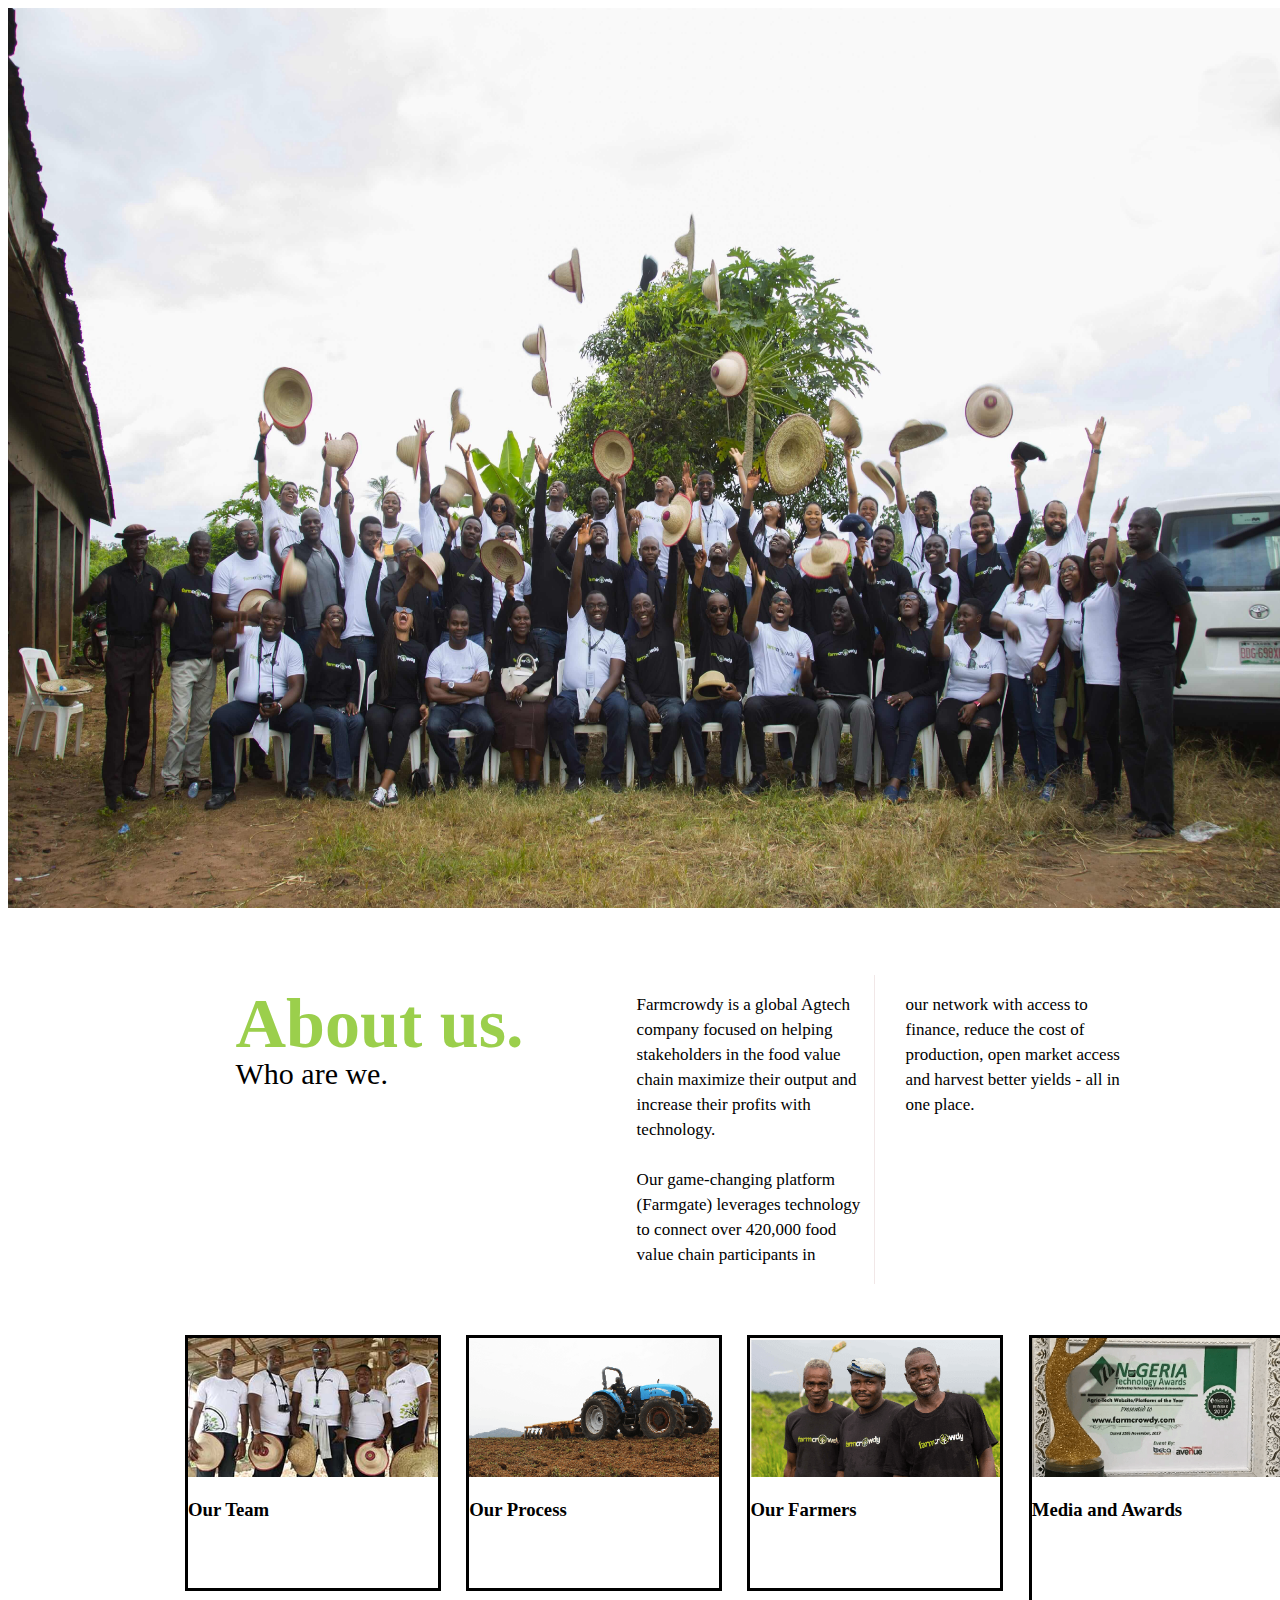
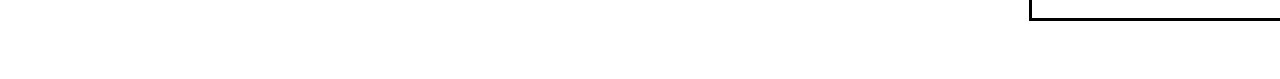
==== about.html @ 0b9188e9 "About" ====
<!DOCTYPE html>
<html lang="en">
<head>
    <meta charset="UTF-8">
    <meta http-equiv="X-UA-Compatible" content="IE=edge">
    <meta name="viewport" content="width=, initial-scale=1.0">
    <title>Document</title>
    <link rel="stylesheet" href="./css/about.css">
</head>
<body>
    
    <section>

        <img class="about-bg" src="./images/farmcrowdy_family.jpg" alt="">
    </section>
    
   <section class="about_sec2">

        <div class="sec2-1">

            <div class="sec2-2">

                <h1 class="sec2-3"> About us.</h1>

                <p class="sec2-4"> Who are we. </p>

            </div>
            
            <div class="sec2-5">
                <p class="sec2-6">
                    Farmcrowdy is a global Agtech company focused on helping stakeholders in the food value chain maximize their output and increase their profits with technology.
                    <br> <br>
                    Our game-changing platform (Farmgate) leverages technology to connect over 420,000 food value chain participants in 
                </p>

            </div>

            <div class="sec2-7">

                <p class="sec2-7">

                    our network with access to finance, reduce the cost of production, open market access and harvest better yields - all in one place.

                </p>

            </div>

        </div>


   </section>

   <section>

        <div class="redeemer">

            <div class="re1">

                <img class="re2" src="./images/team.jpg" alt="">

                <h3 class="alive">Our Team </h3>

            </div>

            <div class="victory">

                <img class="re2" src="./images/process.png" alt="">

                <h3 class="alive"> Our Process</h3>

            </div>


            <div class="victory">
                <img class="re2" src="./images/farmers.png" alt="">

                <h3 class="alive">Our Farmers</h3>
            </div>

            <div class="victory2">
                <img class="re2" src="./images/media awards.png" alt="">

                <h3 class="alive">Media and Awards </h3>
            </div>



        </div>


   </section>



</body>
</html>
---- css/about.css ----
body{
    border: 0px;
}


.about-bg{
    width: 100vw;
    height: 100vh;

    
}

.sec2-1{
    display: flex;
    padding-top: 5%;
}


.sec2-2{
    margin-left: 18%;
    margin-top: -3%;

}

.sec2-3{
    color: rgb(155, 207, 76);
    font-size: 70px;
    width: 300px;
    
    
}

.sec2-4{

    font-size: 30px;
    margin-top: -18%;
}

.sec2-5{
    margin-left: 5%;
    width:850px;
    line-height: 25px;
    font-size: 17px;
    border-right: 0.1px solid rgb(241, 231, 231);
    padding-left: 3%;
    text-align: left;

}

.sec2-7{
    margin-left: 2%;
    margin-right: 10%;
    line-height: 25px;
    font-size: 17px;
}

/* End of section 1 */

.redeemer{
    display: flex;
    padding-top: 4%;
    padding-bottom: 4%;
}

.re1{
    margin-left: 14%;
    /* width: 400px; */
    height: 250px;
    border-style: solid;
}

.re2{
    width: 250px;    
}

.victory{
    margin-left: 2%;
    height: 250px;
    border-style: solid;
}

.victory2{
    margin-left: 2%;
    height: 280px;
    border-style: solid;
}
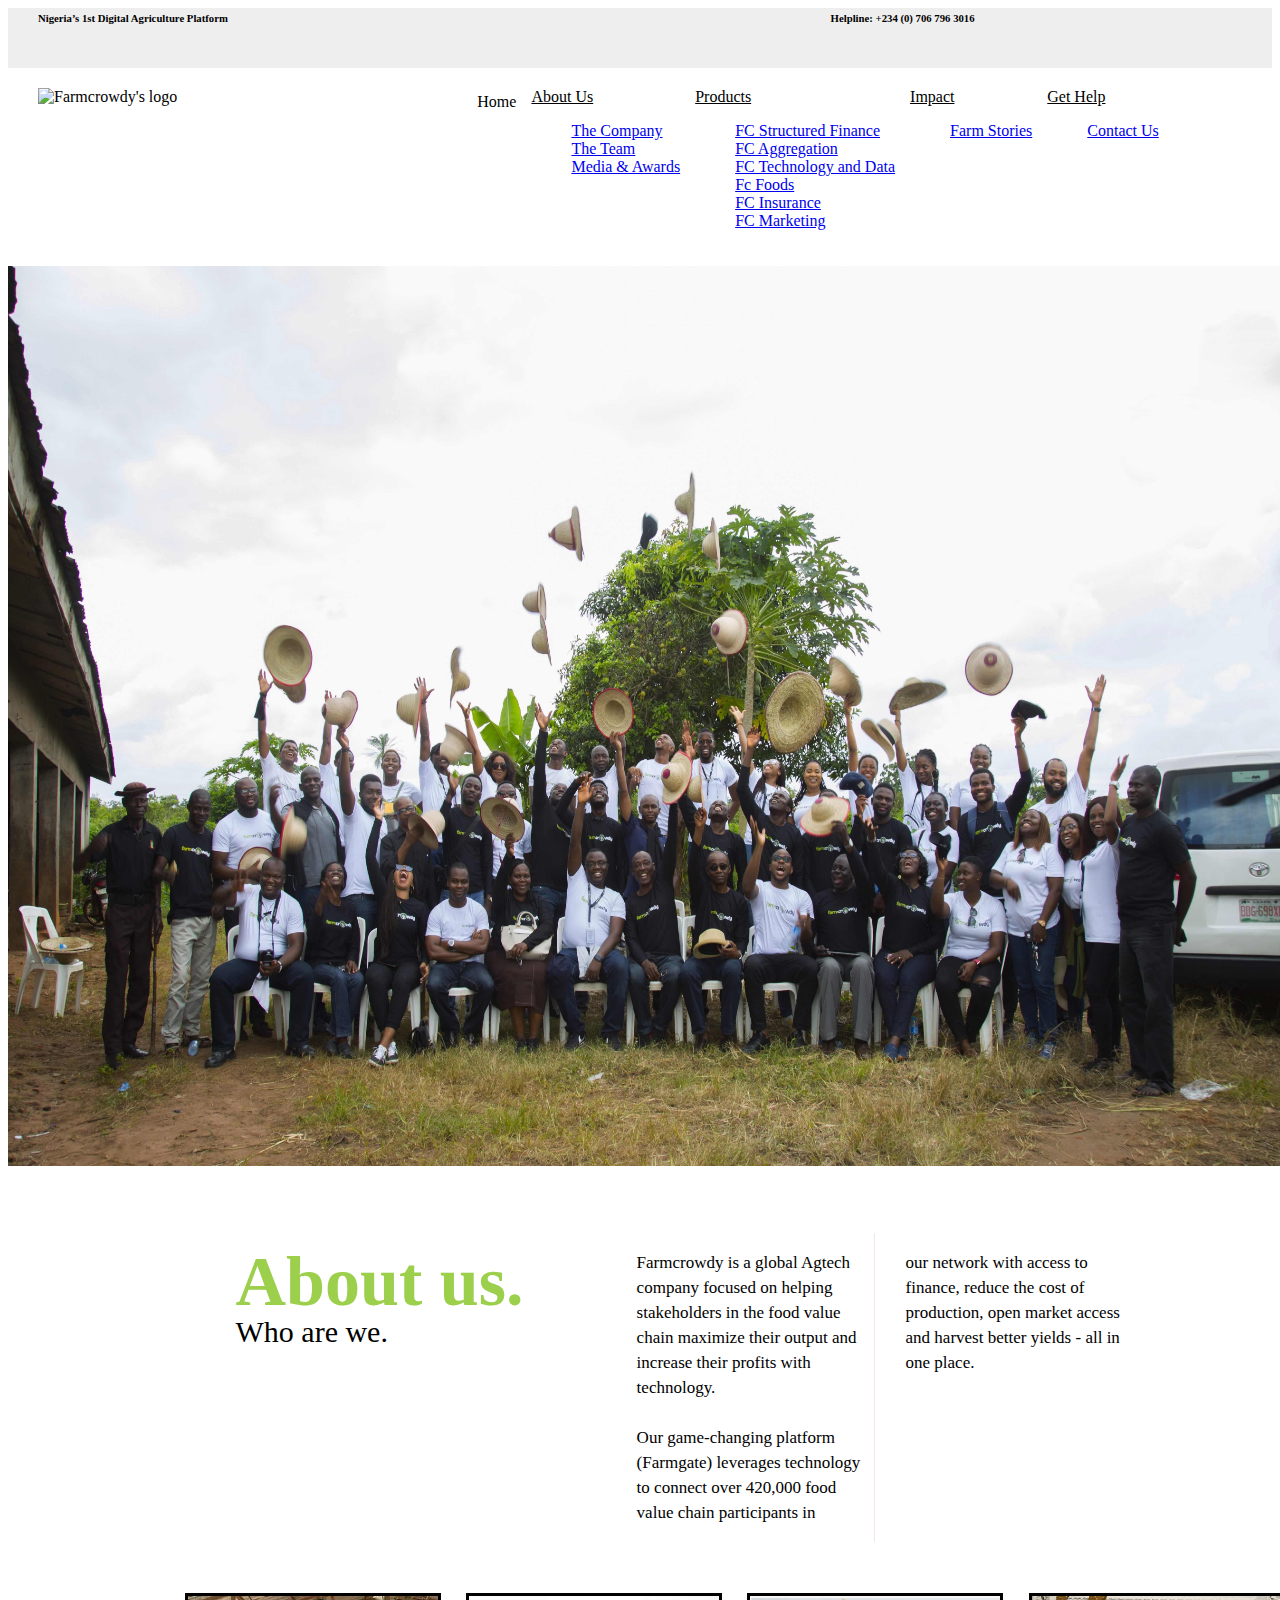
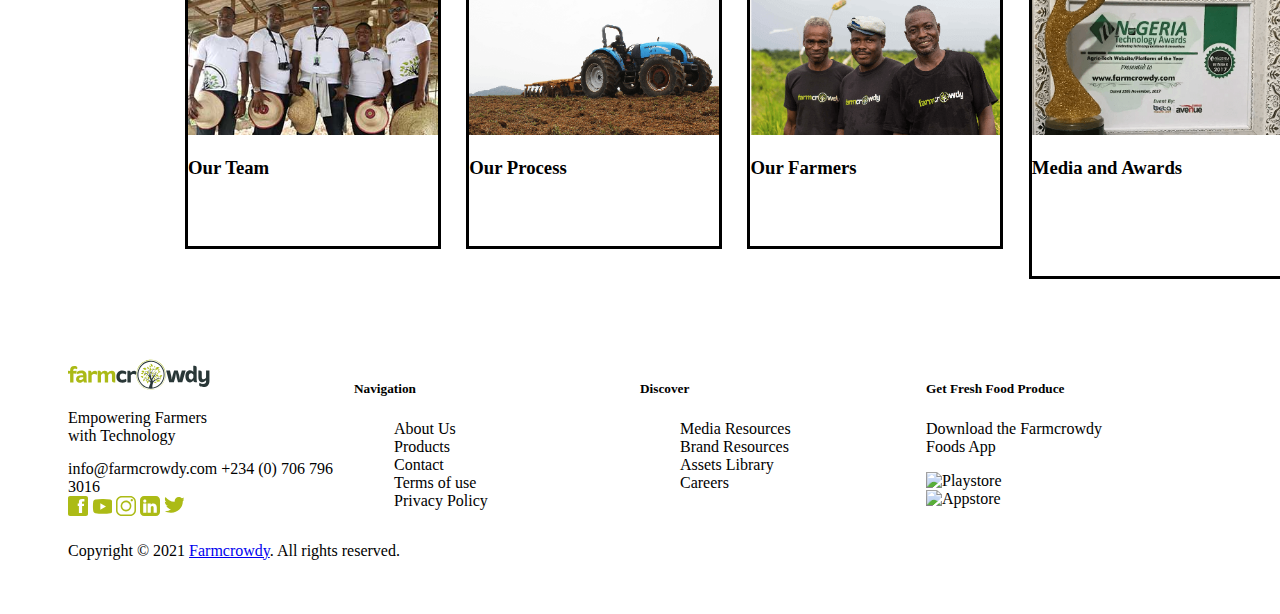
==== commit dd36b1ff: "merged" ====
--- a/about.html
+++ b/about.html
@@ -1,96 +1,343 @@
 <!DOCTYPE html>
 <html lang="en">
-<head>
-    <meta charset="UTF-8">
-    <meta http-equiv="X-UA-Compatible" content="IE=edge">
-    <meta name="viewport" content="width=, initial-scale=1.0">
+  <head>
+    <meta charset="UTF-8" />
+    <meta http-equiv="X-UA-Compatible" content="IE=edge" />
+    <meta name="viewport" content="width=, initial-scale=1.0" />
     <title>Document</title>
-    <link rel="stylesheet" href="./css/about.css">
-</head>
-<body>
+    <link
+      href="https://cdn.jsdelivr.net/npm/bootstrap@5.0.2/dist/css/bootstrap.min.css"
+      rel="stylesheet"
+      integrity="sha384-EVSTQN3/azprG1Anm3QDgpJLIm9Nao0Yz1ztcQTwFspd3yD65VohhpuuCOmLASjC"
+      crossorigin="anonymous"
+    />
+    <link rel="stylesheet" href="./css/about.css" />
+  </head>
+  <body>
+
+    <!-- navba starts here -->
+
+    <div class="mynavbar">
+        <div class="nav_top">
+          <h6>
+            Nigeria’s 1st Digital Agriculture Platform
+            <span>Helpline: +234 (0) 706 796 3016 </span>
+          </h6>
+        </div>
+  
+        <div class="nav_botom">
+          <!-- clickable logo -->
+          <div class="divlogo">
+            <a class="logo">
+              <img
+                src="https://farmcrowdy.com/etc/img/logo/fc_logo.svg"
+                alt="Farmcrowdy's logo"
+              />
+            </a>
+          </div>
+  
+          <nav class="mynavba">
+            <div class="home">
+              <a href="index.html"> Home </a>
+            </div>
+            <div class="dropdown">
+              <a
+                class="btn btn-secondary dropdown-toggle"
+                href="#"
+                role="button"
+                id="dropdownMenuLink"
+                data-bs-toggle="dropdown"
+                aria-expanded="false"
+              >
+                About Us
+              </a>
+      
+              <ul class="dropdown-menu" aria-labelledby="dropdownMenuLink">
+                <li><a class="dropdown-item" href="about.html">The Company</a></li>
+                <li><a class="dropdown-item" href="#">The Team</a></li>
+                <li><a class="dropdown-item" href="#">Media & Awards</a></li>
+              </ul>
+            </div>
+      
+            <div class="dropdown">
+              <a
+                class="btn btn-secondary dropdown-toggle"
+                href=""
+                role="button"
+                id="dropdownMenuLink"
+                data-bs-toggle="dropdown"
+                aria-expanded="false"
+              >
+                Products
+              </a>
+      
+              <ul class="dropdown-menu" aria-labelledby="dropdownMenuLink">
+                <li><a class="dropdown-item" href="product.html">FC Structured Finance</a></li>
+                <li><a class="dropdown-item" href="#">FC Aggregation</a></li>
+                <li><a class="dropdown-item" href="#">FC Technology and Data</a></li>
+                <li><a class="dropdown-item" href="#">Fc Foods</a></li>
+                <li><a class="dropdown-item" href="#">FC Insurance</a></li>
+                <li><a class="dropdown-item" href="#">FC Marketing</a></li>
+              </ul>
+            </div>
+      
+            <div class="dropdown">
+              <a
+                class="btn btn-secondary dropdown-toggle"
+                href="#"
+                role="button"
+                id="dropdownMenuLink"
+                data-bs-toggle="dropdown"
+                aria-expanded="false"
+              >
+                Impact
+              </a>
+      
+              <ul class="dropdown-menu" aria-labelledby="dropdownMenuLink">
+                <li><a class="dropdown-item" href="#">Farm Stories</a></li>
+              </ul>
+            </div>
+      
+            <div class="dropdown">
+              <a
+                class="btn btn-secondary dropdown-toggle"
+                href="#"
+                role="button"
+                id="dropdownMenuLink"
+                data-bs-toggle="dropdown"
+                aria-expanded="false"
+              >
+                Get Help
+              </a>
+      
+              <ul class="dropdown-menu" aria-labelledby="dropdownMenuLink">
+                <li><a class="dropdown-item" href="#">Contact Us</a></li>
+              </ul>
+            </div>
+          </nav>
+        </div>
+    </div>
+      
+  <!--navba ends here  -->
+    <section>
+      <img class="about-bg" src="./images/farmcrowdy_family.jpg" alt="" />
+    </section>
+
+    <section class="about_sec2">
+      <div class="sec2-1">
+        <div class="sec2-2">
+          <h1 class="sec2-3">About us.</h1>
+
+          <p class="sec2-4">Who are we.</p>
+        </div>
+
+        <div class="sec2-5">
+          <p class="sec2-6">
+            Farmcrowdy is a global Agtech company focused on helping
+            stakeholders in the food value chain maximize their output and
+            increase their profits with technology.
+            <br />
+            <br />
+            Our game-changing platform (Farmgate) leverages technology to
+            connect over 420,000 food value chain participants in
+          </p>
+        </div>
+
+        <div class="sec2-7">
+          <p class="sec2-7">
+            our network with access to finance, reduce the cost of production,
+            open market access and harvest better yields - all in one place.
+          </p>
+        </div>
+      </div>
+    </section>
+
+    <section>
+      <div class="redeemer">
+        <div class="re1">
+          <img class="re2" src="./images/team.jpg" alt="" />
+
+          <h3 class="alive">Our Team</h3>
+        </div>
+
+        <div class="victory">
+          <img class="re2" src="./images/process.png" alt="" />
+
+          <h3 class="alive">Our Process</h3>
+        </div>
+
+        <div class="victory">
+          <img class="re2" src="./images/farmers.png" alt="" />
+
+          <h3 class="alive">Our Farmers</h3>
+        </div>
+
+        <div class="victory2">
+          <img class="re2" src="./images/media awards.png" alt="" />
+
+          <h3 class="alive">Media and Awards</h3>
+        </div>
+      </div>
+    </section>
+
+    <!-- footer starts here -->
+    <section>
+        <div class="main_footer">
+          <footer>
+            <div class="footer_container">
+                <div class="footer_grid">
+                    <div class="grid_item">
+                        <div class="sec_title">
+                            <a href="#">
+                                <svg width="142" height="31" viewBox="0 0 142 31" fill="none" xmlns="http://www.w3.org/2000/svg">
+                                    <path fill-rule="evenodd" clip-rule="evenodd" d="M81.4434 0.839271C73.3298 1.84044 67.5297 9.11935 68.4567 17.4616C68.9528 21.9284 71.2424 25.309 73.5464 27.2639C76.1856 29.5018 79.9136 31.2784 84.6266 30.7426C92.1222 29.8911 98.4774 22.973 97.5568 14.1416C97.1243 9.98474 95.2887 6.93135 92.479 4.33027C90.085 2.11445 85.8722 0.292064 81.4434 0.839271ZM81.4881 1.16808C89.0426 0.188184 96.3582 6.00951 97.235 14.2176C98.1556 22.8429 91.8809 29.5517 84.5677 30.4105C78.7468 31.0935 73.2597 28.0107 70.497 22.9312C69.6298 21.3379 69.011 19.5097 68.7793 17.4002C68.1246 11.426 71.084 5.79112 76.0726 2.92503C77.7076 1.98603 79.3497 1.44537 81.4881 1.16808Z" fill="#ABBA16"></path>
+                                    <path fill-rule="evenodd" clip-rule="evenodd" d="M82.4685 1.82883C71.1463 2.13229 64.5625 16.8505 73.7138 25.9665C77.6862 29.9228 83.9776 30.8643 88.9789 28.3434C93.7517 25.9386 96.7533 20.8657 96.5709 15.2047C96.4745 12.2184 95.5117 9.76701 93.9436 7.51357C93.6633 7.11114 93.461 6.92055 93.1839 6.5623C91.9789 5.00901 90.0151 3.71011 88.212 2.89216C86.5325 2.12984 84.4802 1.77485 82.4685 1.82883ZM82.7536 14.1275C82.8189 14.2477 82.7903 14.1029 82.791 14.2903L82.5187 15.3585C82.4207 15.7953 82.3338 16.2852 82.2368 16.7367C81.8426 16.0905 81.4833 14.5864 81.3535 13.6972C81.1346 12.1947 81.3368 11.4282 81.4069 10.0394C81.148 10.567 81.0541 11.3702 80.9672 12.0499C80.4807 11.546 80.3804 11.1027 79.6437 10.7722C80.3708 11.3816 80.7395 12.1439 80.7984 13.4437C80.8677 14.9634 81.0923 15.4591 81.4021 16.7515C80.8805 16.439 80.6018 16.1176 80.2012 15.6488C78.305 13.4363 77.7093 14.9152 76.9622 11.9517C76.9272 13.0298 77.1765 13.1305 77.4298 13.914C76.8189 13.9246 76.2089 13.8609 75.7358 14.143C76.9615 14.2886 77.8168 14.4007 78.6801 15.0411C80.421 16.331 82.5569 19.9684 82.6963 22.4959C82.1403 22.2219 81.5972 20.9631 79.1316 20.0461C78.3256 19.746 77.6536 19.651 76.9798 19.2192C76.58 18.9624 75.7908 18.1559 75.8004 17.576C75.7947 18.2598 76.4223 19.1341 76.7353 19.3771L74.171 19.4875C75.8521 19.6421 76.6899 19.481 78.2126 20.1238C79.2391 20.5574 80.4831 21.3197 81.0756 21.9544C81.4539 22.3593 82.6476 23.3867 82.4422 24.0427L81.4221 26.6527C81.0828 27.5165 81.1337 27.5663 81.0358 28.5888C78.9946 28.5217 75.6004 26.6911 74.0435 24.9277C71.847 22.4411 69.9867 19.1857 70.4175 14.7499C70.7337 11.4921 72.0883 8.37568 74.3747 6.30628C78.0063 3.02058 83.2275 1.62189 88.087 3.9056C89.6646 4.64748 90.6513 5.39672 91.7503 6.38643C91.9073 6.52794 91.9717 6.63509 92.1103 6.79213C99.9038 15.6497 93.6753 27.752 84.5893 28.6534C84.211 26.9922 84.3646 26.2535 84.8114 24.6659C85.2924 22.9548 85.5561 22.8231 86.6392 21.9438C89.1789 19.8817 90.3026 19.9161 92.7562 19.027C91.8269 18.9877 91.1252 19.1652 90.2468 19.292C90.6984 18.51 90.9134 18.3989 91.009 17.2971C90.8058 19.3746 88.4972 19.7198 86.3764 21.0677C85.7831 21.444 85.3139 21.8448 84.8154 22.1867C83.7873 20.1386 85.2383 19.4866 86.6909 17.3101C87.0883 16.7138 87.6386 15.6096 87.801 14.7123C88.0488 13.3488 88.3601 13.1321 89.1956 12.409C88.5219 12.6184 88.2933 13.0167 87.9261 13.3652L87.7756 12.3051C87.6984 13.9337 87.6481 15.482 86.1494 16.8283C86.4496 14.7793 86.362 14.5986 85.6748 12.9431C86.3413 15.0149 85.7727 16.9437 84.4905 18.5215L83.3605 19.7885C83.2067 18.8216 83.1056 17.7469 83.1088 16.7457C83.1111 16.2059 83.2609 14.5683 83.6081 14.0694C83.6822 13.3455 84.4643 12.0368 84.7923 11.5387L86.0649 9.98377C86.3071 9.75882 86.3461 9.79155 86.5046 9.52244C86.1956 9.70403 85.5171 10.2553 85.3426 10.4508C85.3467 10.0402 85.412 9.76211 85.349 9.30732C85.2989 8.93842 85.1093 8.64397 85.0894 8.37731C85.1793 9.02432 85.3411 9.35558 85.122 10.1392C84.7239 11.5649 83.03 12.9872 82.9765 13.9288L82.9806 12.454C82.3673 12.6765 81.7764 13.3856 82.0854 14.2363C82.2336 14.0489 82.3036 13.7071 82.4056 13.4551L82.2758 14.3123C82.5895 14.2722 82.5449 14.314 82.7536 14.1275Z" fill="#293737"></path>
+                                    <path fill-rule="evenodd" clip-rule="evenodd" d="M87.4839 9.90121C88.1162 9.62392 88.7915 8.94422 89.9463 8.86406C89.1332 9.21414 88.1433 9.53477 87.671 10.149C89.0018 11.5461 90.2529 9.61738 90.7259 9.21577C91.0947 8.90414 91.3933 8.8428 91.7246 8.59496C90.9099 8.29968 90.0426 7.97823 89.0503 8.18435C88.1592 8.37003 87.4114 8.8706 87.4839 9.90121Z" fill="#ABBA16"></path>
+                                    <path fill-rule="evenodd" clip-rule="evenodd" d="M88.1475 21.5004C89.6199 21.336 89.7943 21.5209 91.0129 21.7459C89.8119 21.714 89.5459 21.4791 88.1921 21.8039C89.2091 23.8979 90.4585 22.1679 92.3786 22.2816C91.1864 20.5189 88.4436 19.9586 88.1475 21.5004Z" fill="#ABBA16"></path>
+                                    <path fill-rule="evenodd" clip-rule="evenodd" d="M74.7271 9.79481L74.8505 9.86433C74.8656 9.87006 74.8959 9.88642 74.9142 9.89296L75.2495 9.98212C75.4453 10.0312 75.5879 10.0811 75.7504 10.1531C76.6455 10.5473 77.5884 11.6221 78.4213 9.99848C77.9419 9.67376 76.8422 9.50035 76.2083 9.50853C77.2228 9.45537 77.5366 9.51426 78.4397 9.69829C78.2 8.97769 77.5223 8.7225 76.6032 8.84191C75.654 8.96461 75.2789 9.493 74.7271 9.79481Z" fill="#ABBA16"></path>
+                                    <path fill-rule="evenodd" clip-rule="evenodd" d="M91.3977 18.209C91.8963 17.7494 91.9703 17.3772 92.652 16.9862C92.3796 17.441 91.7872 17.7911 91.6231 18.4773C93.3823 19.0859 92.9945 17.9498 94.3754 16.0121C92.8647 15.8811 91.0935 16.6615 91.3977 18.209Z" fill="#ABBA16"></path>
+                                    <path fill-rule="evenodd" clip-rule="evenodd" d="M84.5032 7.67488C84.5375 7.23892 83.9641 6.37436 83.7833 6.07908C84.3097 6.52894 84.3789 6.87249 84.637 7.26919L84.813 7.49085C85.0391 6.56493 84.7023 6.13306 84.199 5.6382C83.7833 5.23005 83.1135 4.86034 82.3696 4.87261C83.3182 6.39889 82.6476 8.05604 84.5032 7.67488Z" fill="#ABBA16"></path>
+                                    <path fill-rule="evenodd" clip-rule="evenodd" d="M88.3124 15.531C88.8921 16.0865 88.6755 15.5866 89.8972 16.9493C89.7746 16.614 88.6436 15.9433 88.1021 15.7274C87.5637 17.3077 89.1533 17.3575 89.7952 17.5939C90.1711 17.7321 90.3598 17.9227 90.6473 18.0437C90.539 15.4672 88.3609 15.0788 88.3124 15.531Z" fill="#ABBA16"></path>
+                                    <path fill-rule="evenodd" clip-rule="evenodd" d="M82.5799 11.9436C82.6914 11.3948 82.6229 10.9204 82.5887 10.3691L82.6508 10.5033C82.7591 10.801 82.8117 11.057 82.8245 11.8619C83.8311 11.2574 83.1383 9.25589 81.8377 8.56555C81.9986 10.0509 80.8972 11.583 82.5799 11.9436Z" fill="#ABBA16"></path>
+                                    <path fill-rule="evenodd" clip-rule="evenodd" d="M73.2261 12.319C74.0718 12.728 74.1117 12.7918 74.7009 13.3144C75.3205 13.8641 76.0763 13.7022 76.3788 12.9889C75.9975 12.8458 75.3117 12.5227 74.8897 12.3345C75.5315 12.3607 75.8939 12.5734 76.4378 12.7934C76.2435 11.695 74.939 11.5886 74.0471 11.865L73.2261 12.319Z" fill="#ABBA16"></path>
+                                    <path fill-rule="evenodd" clip-rule="evenodd" d="M72.4819 17.0347C73.0537 17.586 73.1215 17.5287 73.6296 18.3205C74.0023 18.9013 74.6067 19.1867 75.2629 18.5692C75.0916 18.1855 74.3184 17.6309 73.9385 17.4707C74.6482 17.6163 74.9731 18.1176 75.4294 18.332C75.3816 16.9177 73.7594 16.6838 72.4819 17.0347Z" fill="#ABBA16"></path>
+                                    <path fill-rule="evenodd" clip-rule="evenodd" d="M79.3249 24.5999C79.9031 23.0008 81.1957 23.6151 81.003 22.0733C80.4423 22.2278 79.8824 22.7873 79.669 23.2274C79.9406 22.4798 80.5745 22.1494 80.8047 21.8614C79.3679 20.5094 78.6448 23.6266 79.3249 24.5999Z" fill="#ABBA16"></path>
+                                    <path fill-rule="evenodd" clip-rule="evenodd" d="M80.3272 20.304C80.4944 19.6865 80.4976 19.5106 80.5024 18.8073C80.6641 19.2595 80.5876 19.8206 80.5159 20.3367C81.5226 20.228 81.6284 19.5057 81.2048 18.6126C80.899 17.9689 80.3272 17.5639 79.8334 17.2155C79.8589 17.8952 80.0516 18.0866 79.8725 18.8989C79.7108 19.6325 79.7012 20.0611 80.3272 20.304Z" fill="#ABBA16"></path>
+                                    <path fill-rule="evenodd" clip-rule="evenodd" d="M79.973 14.9439C80.0072 14.1244 79.8582 13.5788 79.8575 12.9834C79.8575 12.989 80.1362 14.4818 80.1736 14.894C81.0226 14.3484 80.544 12.5375 79.2515 11.8333C79.3917 13.2009 78.3779 14.7312 79.973 14.9439Z" fill="#ABBA16"></path>
+                                    <path fill-rule="evenodd" clip-rule="evenodd" d="M89.8779 12.7607L91.5463 12.6682C90.9889 12.7533 90.3303 12.7197 89.8963 13.0134C90.3661 14.4881 91.5519 13.1222 92.6876 13.0339C92.545 12.7672 92.6621 12.9186 92.4296 12.7141C92.385 12.6748 92.2185 12.5562 92.1301 12.5022C91.3655 12.0327 90.1949 11.9068 89.8779 12.7607Z" fill="#ABBA16"></path>
+                                    <path fill-rule="evenodd" clip-rule="evenodd" d="M80.6261 10.1098C80.6453 9.72537 80.4063 9.46036 80.2973 9.08819L80.5815 9.444C80.6834 9.6215 80.7312 9.75727 80.7886 9.92004C80.7886 9.91923 80.9399 9.87669 80.9741 9.53479C81.0514 8.77329 80.0806 7.9128 79.0127 7.76721C79.2547 8.43303 79.2954 8.60888 79.4713 9.35893C79.6179 9.98548 79.9165 10.2145 80.6261 10.1098Z" fill="#ABBA16"></path>
+                                    <path fill-rule="evenodd" clip-rule="evenodd" d="M75.3849 22.5248C75.7282 22.0749 75.7663 21.8615 76.2099 21.5563C76.6686 21.2406 77.0214 21.1972 76.9011 20.4145C76.5778 20.3892 76.421 20.5953 76.151 20.7572C76.3421 20.4284 76.5133 20.3679 76.7307 20.1683C75.4804 19.0935 74.9962 21.293 75.3849 22.5248Z" fill="#ABBA16"></path>
+                                    <path fill-rule="evenodd" clip-rule="evenodd" d="M75.646 16.7189C76.1349 16.4768 76.2027 16.2805 76.8565 16.1496C77.4673 16.0277 77.7922 15.9975 77.7834 15.2867C77.2005 15.3284 77.0707 15.4544 76.6271 15.6082C77.0834 15.2704 77.1846 15.3333 77.6998 15.0969C77.4116 14.0508 75.9016 14.5382 75.646 16.7189Z" fill="#ABBA16"></path>
+                                    <path fill-rule="evenodd" clip-rule="evenodd" d="M85.6877 20.681L86.3782 19.4646C86.2149 19.9358 86.0167 20.2041 85.9299 20.8257C87.2335 20.8102 86.8091 20.1092 87.3187 18.389C86.4069 18.5911 85.3103 19.5211 85.6877 20.681Z" fill="#ABBA16"></path>
+                                    <path fill-rule="evenodd" clip-rule="evenodd" d="M83.9472 17.683C84.0101 17.575 84.3828 16.4954 84.4171 16.3596L84.1113 17.773C85.4396 17.9162 84.9491 16.403 85.1489 15.2865C84.5126 15.491 83.0823 16.942 83.9472 17.683Z" fill="#ABBA16"></path>
+                                    <path fill-rule="evenodd" clip-rule="evenodd" d="M86.3879 22.7363C86.4062 22.7486 86.435 22.743 86.4445 22.7699L86.6165 22.8599C86.9414 23.0046 87.0712 22.9916 87.4129 23.2508C86.9773 23.1191 86.7694 22.9981 86.2334 22.9614C86.2995 24.3306 87.3125 23.8643 88.5342 24.153C88.406 23.5993 88.1058 23.2107 87.7952 22.9457C87.4917 22.6873 86.775 22.2841 86.3879 22.7363Z" fill="#ABBA16"></path>
+                                    <path fill-rule="evenodd" clip-rule="evenodd" d="M72.8589 14.9487C73.4681 14.8874 73.6464 14.8636 74.2103 15.0395C74.7295 15.2014 75.0799 15.1868 75.236 14.75C74.8585 14.4891 74.5631 14.5389 74.1466 14.4383L75.3188 14.5332C75.2798 12.9456 73.2905 14.0342 72.8589 14.9487Z" fill="#ABBA16"></path>
+                                    <path fill-rule="evenodd" clip-rule="evenodd" d="M82.5991 8.35939C82.7457 8.06983 82.4725 7.7811 82.2567 7.39421C82.4654 7.60852 82.6501 7.95778 82.8501 8.14672C83.1113 7.69113 82.6852 7.17255 82.4654 6.98443C82.146 6.70959 81.7407 6.58199 81.2334 6.52393C81.7726 7.83182 81.7382 8.56878 82.5991 8.35939Z" fill="#ABBA16"></path>
+                                    <path fill-rule="evenodd" clip-rule="evenodd" d="M89.6802 11.04C90.0751 10.9329 90.267 10.7978 90.7194 10.7823C90.3825 10.8878 89.9382 10.9909 89.712 11.274C89.9668 11.642 90.381 11.8407 90.8731 11.4498C91.4019 11.031 91.3294 11.1046 91.9402 10.7832C91.3398 10.3284 89.9366 9.99711 89.6802 11.04Z" fill="#ABBA16"></path>
+                                    <path fill-rule="evenodd" clip-rule="evenodd" d="M78.4546 22.7209C78.5175 22.2834 78.5494 21.9905 78.7357 21.6323C79.2765 20.5952 78.7978 20.2778 78.4905 20.9484C78.3798 21.189 78.3805 21.26 78.3145 21.5129C78.32 21.0089 78.4546 20.9084 78.5805 20.4855C77.2481 20.5215 77.6487 21.9848 78.4546 22.7209Z" fill="#ABBA16"></path>
+                                    <path fill-rule="evenodd" clip-rule="evenodd" d="M83.6084 14.0696L84.3905 14.0385L83.6705 14.3648C84.0233 15.2785 84.6445 14.674 85.5253 14.202L85.7586 14.0392C85.4114 13.9149 84.7934 13.4258 84.0599 13.7341L83.7963 13.901C83.782 13.9133 83.7629 13.9312 83.7493 13.9428C83.7358 13.9542 83.7143 13.9738 83.7024 13.9845C83.6896 13.9959 83.6649 14.018 83.6553 14.027C83.645 14.036 83.6251 14.0573 83.6084 14.0696Z" fill="#ABBA16"></path>
+                                    <path fill-rule="evenodd" clip-rule="evenodd" d="M88.5737 14.5693C88.9186 14.4753 89.1854 14.3731 89.5708 14.3501C89.1997 14.396 88.8684 14.5023 88.6183 14.7501C89.0667 15.5737 89.7205 14.7886 90.0391 14.5866C90.2063 14.4802 90.3488 14.441 90.5081 14.3436C89.9363 14.0074 88.8405 13.6566 88.5737 14.5693Z" fill="#ABBA16"></path>
+                                    <path fill-rule="evenodd" clip-rule="evenodd" d="M82.7539 14.1277C82.9426 13.8578 82.7801 14.063 82.9768 13.9288L82.9808 12.4541C82.3676 12.6767 81.7767 13.3858 82.0856 14.2364C82.2338 14.0491 82.3039 13.7072 82.4059 13.4553L82.276 14.3125C82.5898 14.2724 82.5452 14.3141 82.7539 14.1277Z" fill="#ABBA16"></path>
+                                    <path fill-rule="evenodd" clip-rule="evenodd" d="M87.401 11.6142L87.1566 10.8199C87.241 10.8952 87.2115 10.8534 87.2936 10.9589L87.507 11.3499C87.6352 11.5528 87.5229 11.4227 87.6711 11.5332C88.2891 10.6988 87.2577 10.1508 86.2798 10.1116C86.392 10.3381 86.2996 10.1606 86.396 10.3103C87.0881 11.3909 86.6906 11.5921 87.401 11.6142Z" fill="#ABBA16"></path>
+                                    <path fill-rule="evenodd" clip-rule="evenodd" d="M86.7428 8.59574L86.8583 8.56138C87.4134 8.35771 87.2892 7.32711 86.6497 6.78809C86.2555 7.73935 86.0564 8.35363 86.7428 8.59574Z" fill="#ABBA16"></path>
+                                    <path fill-rule="evenodd" clip-rule="evenodd" d="M78.5409 17.7396C78.8061 17.4401 78.6827 17.329 79.1295 16.8251C79.2378 16.7032 79.4042 16.5715 79.3533 16.3245C79.2744 15.9434 79.2154 16.1618 78.9503 16.3179C79.0856 16.0962 79.2895 15.9434 78.8794 15.9074C78.634 15.8861 78.4851 16.0398 78.3952 16.2501C78.1753 16.763 78.4222 17.2856 78.5409 17.7396Z" fill="#ABBA16"></path>
+                                    <path fill-rule="evenodd" clip-rule="evenodd" d="M83.612 10.9442C83.8207 10.882 83.7378 10.9196 83.8685 10.7593C83.9322 10.68 83.9512 10.6047 84.0325 10.5L83.8692 11.0931C84.9435 11.2983 84.5366 9.66735 84.1169 9.37207C83.7314 10.5237 83.4711 10.289 83.612 10.9442Z" fill="#ABBA16"></path>
+                                    <path fill-rule="evenodd" clip-rule="evenodd" d="M86.7341 14.8873L87.0559 14.4824C86.9962 14.7155 86.962 14.7384 86.8934 14.9756C87.5234 14.7801 87.6763 13.9123 87.3259 13.33C87.3107 13.3479 87.2885 13.3512 87.2821 13.3831C87.2255 13.6432 87.2733 13.3921 87.1976 13.4854C86.7916 13.9876 86.1488 14.354 86.7341 14.8873Z" fill="#ABBA16"></path>
+                                    <path fill-rule="evenodd" clip-rule="evenodd" d="M86.7432 17.6985L87.3716 17.5333C87.0888 17.683 87.0275 17.5865 86.7957 17.8752C86.9917 18.1655 87.225 18.2686 87.616 17.9995C87.9251 17.7861 87.9178 17.746 88.324 17.5276C88.2826 17.4671 88.3201 17.472 88.2133 17.3959C88.1679 17.364 88.0588 17.3125 87.9816 17.2855C87.8566 17.2429 87.6415 17.2028 87.4974 17.2053C87.0506 17.2111 86.8691 17.3599 86.7432 17.6985Z" fill="#ABBA16"></path>
+                                    <path fill-rule="evenodd" clip-rule="evenodd" d="M91.4321 20.0102L91.9722 19.8785C91.7268 20.0274 91.6456 19.9504 91.46 20.2187C91.8614 20.7103 92.0207 20.4911 92.8163 19.9594C93.0266 19.8187 92.9102 19.9087 93.0257 19.773C92.4618 19.5954 91.7531 19.2331 91.4321 20.0102Z" fill="#ABBA16"></path>
+                                    <path fill-rule="evenodd" clip-rule="evenodd" d="M78.3739 19.602L78.5921 19.0965L78.495 19.728C79.3677 19.6143 79.054 19.0548 79.2157 18.2017C78.7545 18.3277 77.9526 18.9992 78.3739 19.602Z" fill="#ABBA16"></path>
+                                    <path fill-rule="evenodd" clip-rule="evenodd" d="M77.4433 19.0793C77.5652 18.8725 77.5278 18.8757 77.5453 18.5821C77.5532 18.6098 77.5771 18.7514 77.5803 18.7588C77.7364 19.1693 77.4179 18.4553 77.6384 18.8994L77.7333 19.0434C77.9363 18.3105 77.6783 17.7617 77.1128 17.4402C77.1454 18.255 76.6827 18.8782 77.4433 19.0793Z" fill="#ABBA16"></path>
+                                    <path fill-rule="evenodd" clip-rule="evenodd" d="M88.5415 19.4042C88.602 19.3338 88.6076 19.3289 88.6609 19.2455L88.7549 19.5089C89.7401 19.4418 88.9899 18.2394 88.6921 17.9679C88.6379 18.6132 88.2445 19.0255 88.5415 19.4042Z" fill="#ABBA16"></path>
+                                    <path fill-rule="evenodd" clip-rule="evenodd" d="M77.4229 12.4058L77.6419 12.4524C77.7319 12.4582 77.7047 12.4262 77.8592 12.4573C77.4444 12.5359 77.5089 12.5236 77.4364 12.7771C77.6745 12.9285 77.8481 13.0168 78.1857 12.8213C78.3108 12.7493 78.7512 12.4925 78.8659 12.4132C78.4741 12.1137 77.7422 11.8872 77.4229 12.4058Z" fill="#ABBA16"></path>
+                                    <path fill-rule="evenodd" clip-rule="evenodd" d="M86.9884 12.8033C87.2018 12.4474 86.9167 12.75 87.0402 12.5751L87.1859 12.4924C87.0298 12.0082 86.7248 11.9083 86.2119 11.874C86.6181 12.7468 86.5105 12.8033 86.9884 12.8033Z" fill="#ABBA16"></path>
+                                    <path fill-rule="evenodd" clip-rule="evenodd" d="M85.4021 14.317L85.2363 13.7788L85.5908 14.196C85.6139 13.6193 85.2961 13.4099 84.7769 13.3306C84.9529 13.8917 84.8389 14.2409 85.4021 14.317Z" fill="#ABBA16"></path>
+                                    <path fill-rule="evenodd" clip-rule="evenodd" d="M0 14.6655V11.837L2.12158 11.8836V11.3274C2.12158 8.40656 3.49853 6.94653 6.25165 6.94653C7.26784 6.94653 8.05784 7.08557 8.57629 7.38658C9.09553 7.68758 9.36631 8.10556 9.36631 8.68467C9.36631 9.14844 9.20863 9.65802 8.91476 10.2379C8.35091 9.93694 7.69628 9.77417 6.95166 9.77417C6.34243 9.77417 5.91318 9.91322 5.6424 10.1684C5.37164 10.4465 5.23625 10.8866 5.23625 11.4665V11.9066L8.55399 11.837V14.6655L5.46242 14.596V23.474H2.12158V14.6189L0 14.6655Z" fill="#ABBA16"></path>
+                                    <path fill-rule="evenodd" clip-rule="evenodd" d="M19.0941 23.4968H17.1079C16.0017 23.4968 15.3925 22.8711 15.257 21.6426C14.5125 23.0102 13.3163 23.6825 11.6686 23.6825C10.6532 23.6825 9.79548 23.3816 9.09545 22.7787C8.39623 22.1987 8.03467 21.3644 8.03467 20.2987C8.03467 17.6788 9.88547 16.3578 13.6094 16.3578H15.2348C15.2348 15.6388 15.054 15.1055 14.7155 14.7816C14.3771 14.4799 13.8347 14.3179 13.0902 14.3179C11.6909 14.3179 10.4947 14.6655 9.47931 15.3379C9.14085 14.8741 8.96008 14.2942 8.96008 13.6227C8.96008 13.0427 9.16315 12.6485 9.547 12.3941C10.4501 11.8608 11.7363 11.5826 13.384 11.5826C15.0086 11.5826 16.2724 11.9761 17.1979 12.7875C18.101 13.5989 18.5525 14.735 18.5525 16.2417V20.7616C18.5525 21.9902 18.7325 22.8949 19.0941 23.4968ZM12.4355 21.0635C13.5417 21.0635 14.4894 20.5768 15.257 19.5797V18.3282H13.7001C12.007 18.3282 11.1493 18.8615 11.1493 19.9273C11.1493 20.2749 11.2624 20.5531 11.5109 20.7616C11.7585 20.9702 12.0524 21.0635 12.4355 21.0635Z" fill="#ABBA16"></path>
+                                    <path fill-rule="evenodd" clip-rule="evenodd" d="M23.676 13.8314C23.9691 13.2515 24.4429 12.7419 25.0529 12.301C25.6622 11.8609 26.3391 11.6287 27.0836 11.6287C27.6929 11.6287 28.1899 11.8143 28.5961 12.162C29.0021 12.5096 29.2053 13.0429 29.2053 13.7153C29.2053 14.4343 29.0476 15.1295 28.7537 15.7781C28.1668 15.2219 27.4221 14.9438 26.4968 14.9438C25.3459 14.9438 24.4206 15.4076 23.676 16.3114V23.4741H20.2905V11.8372H21.6444C22.3444 11.8372 22.8406 12 23.1345 12.3248C23.4275 12.6724 23.6082 13.1591 23.676 13.8314Z" fill="#ABBA16"></path>
+                                    <path fill-rule="evenodd" clip-rule="evenodd" d="M43.9438 21.4809V16.1028C43.9438 15.0133 43.4923 14.4571 42.6122 14.4571C42.0929 14.4571 41.6191 14.6191 41.1676 14.9667C40.7168 15.3143 40.3776 15.7086 40.1299 16.1495V23.4742H36.8121V16.1028C36.8121 15.0133 36.3606 14.4571 35.4806 14.4571C34.9613 14.4571 34.4875 14.6191 34.0359 14.9667C33.5844 15.3143 33.2459 15.7086 32.9974 16.1495V23.4742H29.6797V11.8372H30.9658C31.6659 11.8372 32.162 11.9763 32.4559 12.2782C32.749 12.5792 32.9298 13.0429 32.9974 13.6924C33.8775 12.3248 35.1644 11.6287 36.8121 11.6287C38.3914 11.6287 39.4075 12.3943 39.8583 13.901C40.2653 13.2049 40.8068 12.6487 41.5061 12.2316C42.2061 11.8372 42.973 11.6287 43.8307 11.6287C44.9369 11.6287 45.7946 11.9763 46.3815 12.6953C46.9677 13.4143 47.2615 14.4571 47.2615 15.7782V23.4742H45.9977C44.6207 23.4742 43.9438 22.8018 43.9438 21.4809Z" fill="#ABBA16"></path>
+                                    <path fill-rule="evenodd" clip-rule="evenodd" d="M49.9461 22.1065C48.9084 21.017 48.3892 19.5333 48.3892 17.6561C48.3892 15.7781 48.9084 14.2943 49.9461 13.2048C50.9623 12.1153 52.4293 11.5829 54.3023 11.5829C55.5438 11.5829 56.5816 11.7677 57.417 12.1619C57.7554 12.3247 57.9816 12.4867 58.117 12.6952C58.2293 12.9038 58.2969 13.2286 58.2969 13.6228C58.2969 14.2248 58.1393 14.8276 57.8232 15.4305C56.8531 14.7819 55.7916 14.4571 54.5954 14.4571C52.7223 14.4571 51.7746 15.5229 51.7746 17.6561C51.7746 18.6524 52.0231 19.418 52.5192 19.997C53.0161 20.5769 53.7608 20.8551 54.7307 20.8551C55.837 20.8551 56.9432 20.5075 58.0039 19.7885C58.32 20.3913 58.4777 20.9942 58.4777 21.5969C58.4777 21.9903 58.4101 22.2685 58.2747 22.477C58.1393 22.6864 57.9131 22.895 57.5978 23.0569C56.8077 23.497 55.7239 23.7293 54.3924 23.7293C52.4738 23.7293 50.9846 23.196 49.9461 22.1065Z" fill="#293737"></path>
+                                    <path fill-rule="evenodd" clip-rule="evenodd" d="M62.8112 13.8314C63.1051 13.2515 63.579 12.7419 64.1882 12.301C64.7974 11.8609 65.4743 11.6287 66.2197 11.6287C66.829 11.6287 67.3251 11.8143 67.732 12.162C68.1382 12.5096 68.3413 13.0429 68.3413 13.7153C68.3413 14.4343 68.1828 15.1295 67.8897 15.7781C67.3029 15.2219 66.5582 14.9438 65.6328 14.9438C64.482 14.9438 63.5559 15.4076 62.8112 16.3114V23.4741H59.4258V11.8372H60.7804C61.4797 11.8372 61.9766 12 62.2697 12.3248C62.5627 12.6724 62.7435 13.1591 62.8112 13.8314Z" fill="#293737"></path>
+                                    <path fill-rule="evenodd" clip-rule="evenodd" d="M107.29 18.2303L105.891 23.1445H101.264L98.1729 11.5084H101.964L103.048 16.1445C103.431 17.7207 103.657 19.2044 103.702 20.6178H103.792C103.905 19.2273 104.221 17.6511 104.718 15.936L106.094 11.5084H109.729L111.082 15.936C111.511 17.6511 111.782 19.2273 111.896 20.6178H111.963C112.008 19.1807 112.188 17.6741 112.526 16.075L113.858 11.5084H117.65L114.287 23.1445H109.999L108.622 18.2303L107.968 14.3361H107.922C107.742 16.0055 107.539 17.3035 107.29 18.2303Z" fill="#293737"></path>
+                                    <path fill-rule="evenodd" clip-rule="evenodd" d="M125.368 18.5085V15.7275C124.692 14.6837 123.925 14.1741 123.066 14.1741C122.367 14.1741 121.825 14.4522 121.397 14.9855C120.967 15.5188 120.765 16.3065 120.765 17.3265C120.765 18.3464 120.967 19.135 121.374 19.6674C121.78 20.2008 122.321 20.4789 123.022 20.4789C123.519 20.4789 123.969 20.294 124.398 19.8997C124.827 19.5055 125.143 19.0417 125.368 18.5085ZM128.664 8.86565V20.433C128.664 21.6616 128.845 22.5654 129.205 23.1683H127.129C126.023 23.1683 125.414 22.5417 125.278 21.314C124.534 22.7045 123.428 23.3997 122.006 23.3997C120.607 23.3997 119.478 22.8664 118.643 21.8007C117.807 20.7569 117.379 19.2503 117.379 17.3265C117.379 15.4027 117.807 13.896 118.665 12.8294C119.523 11.7865 120.651 11.2532 122.051 11.2532C122.796 11.2532 123.428 11.4151 123.993 11.7628C124.534 12.1112 124.962 12.5513 125.278 13.038V6.87231H126.61C127.987 6.87231 128.664 7.54385 128.664 8.86565Z" fill="#293737"></path>
+                                    <path fill-rule="evenodd" clip-rule="evenodd" d="M141.438 11.5084V21.8006C141.438 23.7939 140.919 25.3235 139.881 26.3901C138.82 27.433 137.376 27.9663 135.503 27.9663C133.81 27.9663 132.659 27.7578 132.004 27.3177C131.44 26.9234 131.147 26.3901 131.147 25.7178C131.147 24.9064 131.327 24.2578 131.666 23.7939C132.523 24.6054 133.652 24.9996 135.028 24.9996C136.045 24.9996 136.788 24.7911 137.308 24.3731C137.805 23.9559 138.053 23.2378 138.053 22.2177V21.1054C137.105 22.4722 135.887 23.1445 134.374 23.1445C133.088 23.1445 132.117 22.7273 131.418 21.893C130.717 21.0588 130.379 19.8302 130.379 18.2303V11.5084H131.711C133.088 11.5084 133.765 12.1799 133.765 13.5017V17.9064C133.765 19.413 134.329 20.1778 135.481 20.1778C136.631 20.1778 137.489 19.6674 138.053 18.6245V11.5084H141.438Z" fill="#293737"></path>
+                                </svg>  
+                            </a>
+                        </div>
+                        <p class="sub_title" style="margin-top: 15px; margin-bottom: 15px;">Empowering Farmers <br>with Technology</p>
+                        <div class="con_tact">
+                            <a class="email_" href="mailto:info@farmcrowdy.com">info@farmcrowdy.com</a>
+                            <a href="tel:+2347067963016" class="">+234 (0) 706 796 3016</a>
+                        </div>
+                        <div class="socials_icons">
+                            <a href="https://www.facebook.com/farmcrowdy" target="_blank" rel="noopener noreferrer">
+                                <svg xmlns="http://www.w3.org/2000/svg" xmlns:xlink="http://www.w3.org/1999/xlink" style="isolation:isolate" viewBox="0 0 20 20" width="20" height="20"><defs><clipPath id="_clipPath_Ja4xKW8346eKtJdxCl7UaI88vrzipVUH"><rect width="20" height="20"></rect></clipPath></defs><g clip-path="url(#_clipPath_Ja4xKW8346eKtJdxCl7UaI88vrzipVUH)"><path d=" M 18 0 L 2 0 C 0.895 0 0 0.895 0 2 L 0 18 C 0 19.105 0.895 20 2 20 L 18 20 C 19.105 20 20 19.105 20 18 L 20 2 C 20 0.895 19.105 0 18 0 Z  M 16.4 5.4 L 15 5.4 C 14.1 5.4 14 5.7 14 6.4 L 14 7.7 L 16.1 7.7 L 16 10 L 14.1 10 L 14.1 17 L 10.9 17 L 10.9 10 L 9.7 10 L 9.7 7.6 L 10.9 7.6 L 10.9 6.1 C 10.9 4.1 11.7 3 14 3 L 16.4 3 L 16.4 5.4 Z " fill="rgb(172,187,22)"></path></g></svg>
+                            </a>
+                            <a href="https://www.youtube.com/channel/UC6pFNkiAvTIUbRG8v-Js8gQ" target="_blank" rel="noopener noreferrer">
+                                <svg xmlns="http://www.w3.org/2000/svg" xmlns:xlink="http://www.w3.org/1999/xlink" style="isolation:isolate" viewBox="0 0 20 20" width="20" height="20"><defs><clipPath id="_clipPath_zfxWz4c5CrqsbBYfFys6oMH2Ia3mcEn1"><rect width="20" height="20"></rect></clipPath></defs><g clip-path="url(#_clipPath_zfxWz4c5CrqsbBYfFys6oMH2Ia3mcEn1)"><path d=" M 20.347 5.557 C 20.109 4.536 19.29 3.752 18.259 3.562 C 15.806 3.153 13.322 2.967 10.835 3.005 C 8.334 2.967 5.835 3.153 3.367 3.562 C 2.328 3.737 1.501 4.527 1.278 5.557 C 1.025 7.168 0.9 8.797 0.907 10.428 C 0.888 12.062 1.028 13.694 1.324 15.301 C 1.562 16.321 2.381 17.104 3.412 17.295 C 5.881 17.7 8.381 17.886 10.882 17.852 C 13.384 17.886 15.884 17.7 18.353 17.295 C 19.391 17.119 20.218 16.329 20.442 15.301 C 20.707 13.689 20.862 12.061 20.906 10.428 C 20.842 8.793 20.655 7.165 20.347 5.557 L 20.347 5.557 Z  M 8.331 13.676 L 8.331 7.181 L 13.991 10.428 L 8.331 13.676 Z " fill="rgb(172,187,22)"></path></g></svg>
+                            </a>
+                            <a href="https://www.instagram.com/farmcrowdyng/" target="_blank" rel="noopener noreferrer">
+                                <svg xmlns="http://www.w3.org/2000/svg" xmlns:xlink="http://www.w3.org/1999/xlink" style="isolation:isolate" viewBox="0 0 20 20" width="20" height="20"><defs><clipPath id="_clipPath_yIKltMHDJ6zTRRNosLChl3LFTJJYpSkt"><rect width="20" height="20"></rect></clipPath></defs><g clip-path="url(#_clipPath_yIKltMHDJ6zTRRNosLChl3LFTJJYpSkt)"><path d=" M 5.806 0 C 2.604 0.006 0.009 2.598 0 5.8 L 0 14.19 C 0.007 17.394 2.602 19.989 5.806 19.995 L 14.195 19.995 C 17.396 19.986 19.988 17.391 19.995 14.19 L 19.995 5.8 C 19.986 2.601 17.394 0.009 14.195 0 L 5.806 0 Z  M 5.806 1.538 L 14.195 1.538 C 15.328 1.535 16.415 1.983 17.216 2.784 C 18.017 3.585 18.465 4.672 18.462 5.805 L 18.462 14.195 C 18.465 15.328 18.017 16.415 17.216 17.216 C 16.415 18.017 15.328 18.465 14.195 18.462 L 5.806 18.462 C 4.673 18.465 3.586 18.017 2.785 17.216 C 1.984 16.415 1.536 15.328 1.539 14.195 L 1.539 5.805 C 1.536 4.672 1.984 3.585 2.785 2.784 C 3.586 1.983 4.673 1.535 5.806 1.538 L 5.806 1.538 Z  M 15.769 3.077 C 15.302 3.077 14.881 3.358 14.703 3.789 C 14.524 4.221 14.623 4.717 14.953 5.047 C 15.283 5.377 15.779 5.476 16.211 5.297 C 16.642 5.119 16.923 4.698 16.923 4.231 C 16.923 3.594 16.406 3.077 15.769 3.077 Z  M 10 4.615 C 7.822 4.615 5.858 5.927 5.025 7.939 C 4.191 9.951 4.652 12.268 6.192 13.808 C 7.732 15.348 10.049 15.809 12.061 14.975 C 14.073 14.142 15.385 12.178 15.385 10 C 15.377 7.029 12.971 4.623 10 4.615 L 10 4.615 Z  M 10 6.154 C 12.124 6.154 13.846 7.876 13.846 10 C 13.846 12.124 12.124 13.846 10 13.846 C 7.876 13.846 6.154 12.124 6.154 10 C 6.151 8.979 6.555 7.999 7.277 7.277 C 7.999 6.555 8.979 6.151 10 6.154 Z " fill="rgb(172,187,22)"></path></g></svg>
+                            </a>
+                            <a href="https://www.linkedin.com/company/10935988" target="_blank" rel="noopener noreferrer">
+                                <svg xmlns="http://www.w3.org/2000/svg" xmlns:xlink="http://www.w3.org/1999/xlink" style="isolation:isolate" viewBox="0 0 20 20" width="20" height="20"><defs><clipPath id="_clipPath_oIOGFbRr7tnXSycvRhUxZz2GEc0LjzM5"><rect width="20" height="20"></rect></clipPath></defs><g clip-path="url(#_clipPath_oIOGFbRr7tnXSycvRhUxZz2GEc0LjzM5)"><path d=" M 16 0 L 4 0 C 1.791 0 0 1.791 0 4 L 0 16 C 0 18.209 1.791 20 4 20 L 16 20 C 18.209 20 20 18.209 20 16 L 20 4 C 20 1.791 18.209 0 16 0 Z  M 6.4 13.959 L 6.4 16.8 L 3.2 16.8 L 3.2 7.6 L 6.4 7.6 L 6.4 13.959 Z  M 4.8 6.6 C 4.383 6.623 3.974 6.474 3.672 6.186 C 3.369 5.898 3.198 5.498 3.2 5.08 C 3.2 4.666 3.373 4.271 3.677 3.99 C 3.98 3.709 4.388 3.568 4.8 3.6 C 5.211 3.575 5.614 3.719 5.916 3.998 C 6.218 4.278 6.393 4.669 6.4 5.08 C 6.409 5.5 6.241 5.904 5.936 6.194 C 5.631 6.483 5.219 6.631 4.8 6.6 L 4.8 6.6 Z  M 16.8 16.8 L 13.6 16.8 L 13.6 11.6 C 13.661 11.195 13.54 10.784 13.27 10.476 C 13.001 10.168 12.609 9.994 12.2 10 C 11.798 10.016 11.42 10.196 11.155 10.499 C 10.891 10.801 10.762 11.2 10.8 11.6 L 10.8 16.8 L 7.6 16.8 L 7.6 7.6 L 10.8 7.6 L 10.8 8.841 C 11.35 7.998 12.316 7.522 13.32 7.6 C 15.241 7.6 16.8 8.92 16.8 11.6 L 16.8 16.8 Z " fill="rgb(172,187,22)"></path></g></svg>
+                            </a>
+                            <a href="https://twitter.com/farmcrowdy" target="_blank" rel="noopener noreferrer">
+                                <svg xmlns="http://www.w3.org/2000/svg" xmlns:xlink="http://www.w3.org/1999/xlink" style="isolation:isolate" viewBox="0 0 20 20" width="20" height="20"><defs><clipPath id="_clipPath_8UPjVhhXmMX61m1FruRaDodwEG62jqFv"><rect width="20" height="20"></rect></clipPath></defs><g clip-path="url(#_clipPath_8UPjVhhXmMX61m1FruRaDodwEG62jqFv)"><path d=" M 20.9 2.828 C 20.162 3.165 19.374 3.382 18.567 3.47 C 19.405 2.975 20.051 2.209 20.397 1.299 C 19.602 1.771 18.729 2.098 17.82 2.264 C 16.998 1.45 15.891 0.988 14.734 0.975 C 12.517 0.943 10.69 2.709 10.649 4.926 C 10.631 5.224 10.66 5.523 10.733 5.812 C 6.435 5.812 3.49 3.391 1.491 0.975 C 1.086 1.567 0.881 2.273 0.906 2.99 C 0.929 4.328 1.617 5.566 2.741 6.294 C 2.108 6.231 1.488 6.069 0.906 5.813 L 0.906 5.892 C 0.912 7.797 2.281 9.425 4.157 9.759 C 3.802 9.858 3.437 9.913 3.069 9.922 C 2.818 9.935 2.565 9.908 2.321 9.844 C 2.824 11.457 5.15 13.309 6.982 13.309 C 5.495 14.601 3.583 15.297 1.614 15.263 L 0.9 15.263 C 2.81 16.311 4.974 16.806 7.15 16.691 C 10.202 16.773 13.159 15.624 15.354 13.501 C 17.55 11.378 18.798 8.462 18.819 5.408 L 18.819 4.93 C 19.63 4.357 20.335 3.646 20.9 2.829" fill="rgb(172,187,22)"></path></g></svg>
+                            </a>
+                        </div>
+                    </div>
+                    <div class="grid_item">
+                        <div class="sec_title">
+                            <h5>Navigation</h5>
     
-    <section>
-
-        <img class="about-bg" src="./images/farmcrowdy_family.jpg" alt="">
-    </section>
+                        </div>
+                        <ul>
+                            <li><a href="https://farmcrowdy.com/about-us">About Us</a></li>
+                            <li><a href="https://farmcrowdy.com/#fc_products_header">Products</a></li>
+                            <li><a href="https://farmcrowdy.com/contact">Contact</a></li>
+                            <li><a href="https://farmcrowdy.com/terms-of-use">Terms of use</a></li>
+                            <li><a href="https://farmcrowdy.com/privacy-policy">Privacy Policy</a></li>
+                            <!-- <li><a href="https://www.farmcrowdy.com/blog" target="_blank" rel="noopener noreferrer">Blog</a></li> -->
+                            <!-- <li><a href="https://farmcrowdy.com/about-us">Company</a></li> -->
+                        </ul>
+                    </div>
+                    <div class="grid_item max_width_ul">
+                        <div class="sec_title">
+                            <h5>Discover</h5>
     
-   <section class="about_sec2">
-
-        <div class="sec2-1">
-
-            <div class="sec2-2">
-
-                <h1 class="sec2-3"> About us.</h1>
-
-                <p class="sec2-4"> Who are we. </p>
-
-            </div>
-            
-            <div class="sec2-5">
-                <p class="sec2-6">
-                    Farmcrowdy is a global Agtech company focused on helping stakeholders in the food value chain maximize their output and increase their profits with technology.
-                    <br> <br>
-                    Our game-changing platform (Farmgate) leverages technology to connect over 420,000 food value chain participants in 
-                </p>
-
-            </div>
-
-            <div class="sec2-7">
-
-                <p class="sec2-7">
-
-                    our network with access to finance, reduce the cost of production, open market access and harvest better yields - all in one place.
-
-                </p>
-
-            </div>
-
-        </div>
-
-
-   </section>
-
-   <section>
-
-        <div class="redeemer">
-
-            <div class="re1">
-
-                <img class="re2" src="./images/team.jpg" alt="">
-
-                <h3 class="alive">Our Team </h3>
-
-            </div>
-
-            <div class="victory">
-
-                <img class="re2" src="./images/process.png" alt="">
-
-                <h3 class="alive"> Our Process</h3>
-
-            </div>
-
-
-            <div class="victory">
-                <img class="re2" src="./images/farmers.png" alt="">
-
-                <h3 class="alive">Our Farmers</h3>
-            </div>
-
-            <div class="victory2">
-                <img class="re2" src="./images/media awards.png" alt="">
-
-                <h3 class="alive">Media and Awards </h3>
-            </div>
-
-
-
-        </div>
-
-
-   </section>
-
-
-
-</body>
-</html>+                        </div>
+                        <ul>
+                            <li><a href="https://farmcrowdy.com/resources#social_media">Media Resources</a></li>
+                            <li><a href="https://farmcrowdy.com/resources">Brand Resources</a></li>
+                            <li><a href="https://farmcrowdy.com/resources">Assets Library</a></li>
+                            <li><a href="https://farmcrowdy.com/careers">Careers</a></li>
+                            <!-- <li><a href="https://farmcrowdy.com/about-us">Company</a></li> -->
+                        </ul>
+                    </div>
+                    <div class="grid_item">
+                        <div class="sec_title">
+                            <h5 style="max-width: 199px;">Get Fresh Food Produce</h5>
+                        </div>
+                        <p class="sub_title" style="max-width: 199px;">Download the Farmcrowdy Foods App</p>
+                        <div class="apps">
+                            <div>
+                                <a href="https://play.google.com/store/apps/details?id=com.farmcrowdyfoods" target="_blank" rel="noopener noreferrer">
+                                    <img src="https://farmcrowdy.com/etc/img/playstore.svg" alt="Playstore">
+                                </a>
+                            </div>
+                            <div>
+                                <a href="https://apps.apple.com/us/app/farmcrowdy-foods/id1512137851" target="_blank" rel="noopener noreferrer">
+                                    <img src="https://farmcrowdy.com/etc/img/applestore.svg" alt="Appstore">
+                                </a>
+                            </div>
+                        </div>
+                    </div>
+                    <div class="grid_item">
+                        <!-- <div class="sec_title">
+                            <h5>Stay in the loop</h5>
+                        </div>
+                        <p>No spamming, we promise.</p>
+                        <form class="" action="https://farmcrowdy.com/emailsub" method="POST">
+                            <input type="hidden" name="_token" value="IdnEBa2mRAOJjL4VTsUkaAnhoTA6gJxjO6kNbbEe">                            <div class="subscription_email">
+                                <input type="email" class="" name="email" id="email" placeholder="Enter email">
+                                <button type="submit" class="">Subscribe</button>
+                            </div>
+                        </form> -->
+                    </div>
+                </div>
+                <p class="">Copyright © 2021  <a href="https://farmcrowdy.com">Farmcrowdy</a>. All rights reserved.</p>
+            </div>
+        </footer>
+        </div>
+      </section>
+    
+         
+      
+    
+    <script
+    src="https://cdn.jsdelivr.net/npm/bootstrap@5.0.2/dist/js/bootstrap.bundle.min.js"
+    integrity="sha384-MrcW6ZMFYlzcLA8Nl+NtUVF0sA7MsXsP1UyJoMp4YLEuNSfAP+JcXn/tWtIaxVXM"
+    crossorigin="anonymous"
+    ></script>
+  </body>
+</html>
--- a/css/about.css
+++ b/css/about.css
@@ -1,86 +1,160 @@
-body{
-    border: 0px;
+body {
+  border: 0px;
+}
+/* navba css starts here */
+nav {
+  display: flex;
+  justify-content: center;
+}
+/* dropdown navbar starts here */
+nav > .dropdown {
+  margin-right: 15px;
+}
+.btn {
+  background-color: white;
+  color: black;
+  border: none;
+}
+.btn:hover {
+  background-color: white;
+  color: black;
+  border: none;
+}
+.home {
+  padding-top: 5px;
+  margin-right: 15px;
+}
+.home a {
+  cursor: pointer;
+  text-decoration: none;
+  color: black;
+  /* text-decoration: overline; */
 }
 
+/* dropdown navbar ends here */
 
-.about-bg{
-    width: 100vw;
-    height: 100vh;
-
-    
+.nav_top {
+  background-color: rgb(238, 238, 238);
+  width: 100%;
+  height: 60px;
+  display: flex;
+  justify-content: space-between;
+  /* padding-left: 40px; */
+}
+h6 span {
+  margin-left: 600px;
+}
+h6 {
+  margin: 4px 30px;
 }
 
-.sec2-1{
-    display: flex;
-    padding-top: 5%;
+.nav_botom {
+  display: flex;
+  padding: 20px 30px;
+  background-color: white;
+}
+.divlogo {
+  margin-right: 300px;
+}
+.divlink {
+  margin-left: 150px;
+}
+.divlink a {
+  text-decoration: none;
+  color: rgb(162, 162, 162);
+  margin-right: 15px;
+}
+/* navba css ends here */
+
+.about-bg {
+  width: 100vw;
+  height: 100vh;
 }
 
-
-.sec2-2{
-    margin-left: 18%;
-    margin-top: -3%;
-
+.sec2-1 {
+  display: flex;
+  padding-top: 5%;
 }
 
-.sec2-3{
-    color: rgb(155, 207, 76);
-    font-size: 70px;
-    width: 300px;
-    
-    
+.sec2-2 {
+  margin-left: 18%;
+  margin-top: -3%;
 }
 
-.sec2-4{
-
-    font-size: 30px;
-    margin-top: -18%;
+.sec2-3 {
+  color: rgb(155, 207, 76);
+  font-size: 70px;
+  width: 300px;
 }
 
-.sec2-5{
-    margin-left: 5%;
-    width:850px;
-    line-height: 25px;
-    font-size: 17px;
-    border-right: 0.1px solid rgb(241, 231, 231);
-    padding-left: 3%;
-    text-align: left;
-
+.sec2-4 {
+  font-size: 30px;
+  margin-top: -18%;
 }
 
-.sec2-7{
-    margin-left: 2%;
-    margin-right: 10%;
-    line-height: 25px;
-    font-size: 17px;
+.sec2-5 {
+  margin-left: 5%;
+  width: 850px;
+  line-height: 25px;
+  font-size: 17px;
+  border-right: 0.1px solid rgb(241, 231, 231);
+  padding-left: 3%;
+  text-align: left;
+}
+
+.sec2-7 {
+  margin-left: 2%;
+  margin-right: 10%;
+  line-height: 25px;
+  font-size: 17px;
 }
 
 /* End of section 1 */
 
-.redeemer{
-    display: flex;
-    padding-top: 4%;
-    padding-bottom: 4%;
+.redeemer {
+  display: flex;
+  padding-top: 4%;
+  padding-bottom: 4%;
 }
 
-.re1{
-    margin-left: 14%;
-    /* width: 400px; */
-    height: 250px;
-    border-style: solid;
+.re1 {
+  margin-left: 14%;
+  /* width: 400px; */
+  height: 250px;
+  border-style: solid;
 }
 
-.re2{
-    width: 250px;    
+.re2 {
+  width: 250px;
 }
 
-.victory{
-    margin-left: 2%;
-    height: 250px;
-    border-style: solid;
+.victory {
+  margin-left: 2%;
+  height: 250px;
+  border-style: solid;
 }
 
-.victory2{
-    margin-left: 2%;
-    height: 280px;
-    border-style: solid;
-}+.victory2 {
+  margin-left: 2%;
+  height: 280px;
+  border-style: solid;
+}
+
+/* footer css starts here */
+.footer_grid {
+  display: grid;
+  grid-template-columns: repeat(4, 1fr);
+}
+.footer_grid a {
+  color: black;
+  text-decoration: none;
+}
+.footer_grid a:hover {
+  color: rgb(171, 186, 22);
+}
+.footer_container {
+  padding: 30px 60px;
+}
+ul {
+  list-style-type: none;
+}
